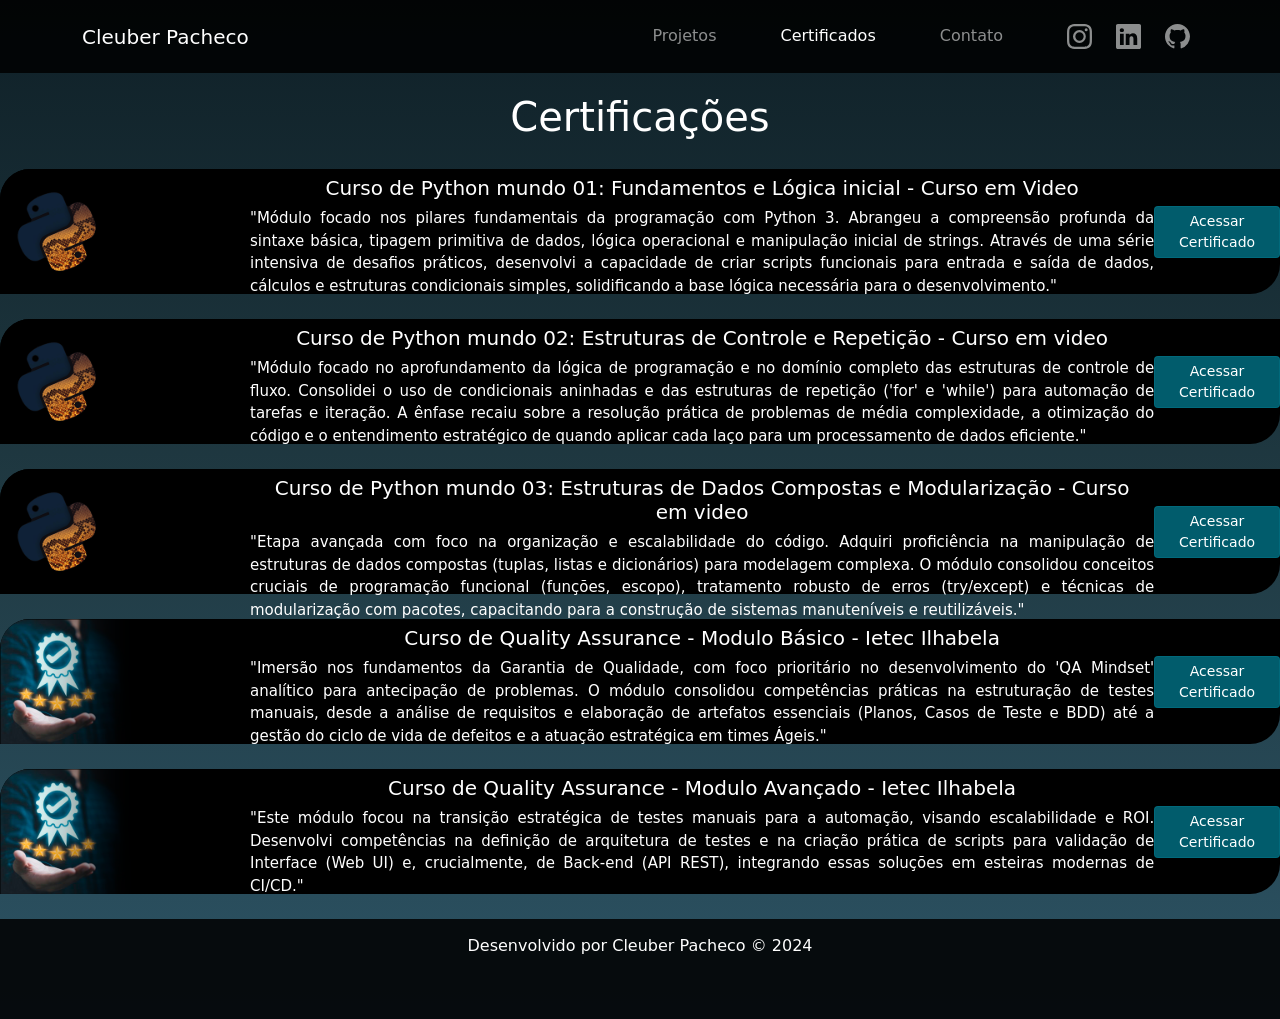
==== assets/Pages/Certificados.html @ 31d0b2f3 "Meu portifolio" ====
<!DOCTYPE html>
<html lang="pt-br">
<head>

    <meta charset="UTF-8">
    <meta name="viewport" content="width=device-width, initial-scale=1.0">

    <title>Projetos</title>

    <link href="https://cdn.jsdelivr.net/npm/bootstrap@5.3.8/dist/css/bootstrap.min.css" rel="stylesheet" integrity="sha384-sRIl4kxILFvY47J16cr9ZwB07vP4J8+LH7qKQnuqkuIAvNWLzeN8tE5YBujZqJLB" crossorigin="anonymous">

    <link rel="stylesheet" href="../CSS/Style.CSS">

</head>
<body>

    
    <nav class="navbar navbar-expand-lg" style="background-color: #000000dc;" data-bs-theme="dark">
        <div class="container-md mb-2  mt-2 ">
            <a class="navbar-brand" href="../../Index.html">Cleuber Pacheco</a>
            <button class="navbar-toggler" type="button" data-bs-toggle="collapse" data-bs-target="#navbarSupportedContent" aria-controls="navbarSupportedContent" aria-expanded="false" aria-label="Toggle navigation">
            <span class="navbar-toggler-icon"></span>
            </button>
            <div class="collapse navbar-collapse" id="navbarSupportedContent">
            <ul class="navbar-nav ms-auto text-center text-lg-start">
                <li class="nav-item me-lg-5">
                <a class="nav-link" href="./Projetos.html">Projetos</a>
                </li>
                <li class="nav-item me-lg-5">
                <a class="nav-link active" aria-current="page"  href="./Certificados.html">Certificados</a>
                </li>
                <li class="nav-item me-lg-5">
                <a class="nav-link " aria-current="page"  href="./Contatos.html">Contato</a>
                </li>
                <li class="nav-item border-top">
                    <div class="d-flex justify-content-center">
                        <a class="nav-link me-2" href="https://www.instagram.com/eucleuberpacheco/" target="_blank" rel="noopener noreferrer">
                                <svg xmlns="http://www.w3.org/2000/svg " width="25" height="25" fill="currentColor" class="bi bi-instagram" viewBox="0 0 16 16">
                                <path d="M8 0C5.829 0 5.556.01 4.703.048 3.85.088 3.269.222 2.76.42a3.9 3.9 0 0 0-1.417.923A3.9 3.9 0 0 0 .42 2.76C.222 3.268.087 3.85.048 4.7.01 5.555 0 5.827 0 8.001c0 2.172.01 2.444.048 3.297.04.852.174 1.433.372 1.942.205.526.478.972.923 1.417.444.445.89.719 1.416.923.51.198 1.09.333 1.942.372C5.555 15.99 5.827 16 8 16s2.444-.01 3.298-.048c.851-.04 1.434-.174 1.943-.372a3.9 3.9 0 0 0 1.416-.923c.445-.445.718-.891.923-1.417.197-.509.332-1.09.372-1.942C15.99 10.445 16 10.173 16 8s-.01-2.445-.048-3.299c-.04-.851-.175-1.433-.372-1.941a3.9 3.9 0 0 0-.923-1.417A3.9 3.9 0 0 0 13.24.42c-.51-.198-1.092-.333-1.943-.372C10.443.01 10.172 0 7.998 0zm-.717 1.442h.718c2.136 0 2.389.007 3.232.046.78.035 1.204.166 1.486.275.373.145.64.319.92.599s.453.546.598.92c.11.281.24.705.275 1.485.039.843.047 1.096.047 3.231s-.008 2.389-.047 3.232c-.035.78-.166 1.203-.275 1.485a2.5 2.5 0 0 1-.599.919c-.28.28-.546.453-.92.598-.28.11-.704.24-1.485.276-.843.038-1.096.047-3.232.047s-2.39-.009-3.233-.047c-.78-.036-1.203-.166-1.485-.276a2.5 2.5 0 0 1-.92-.598 2.5 2.5 0 0 1-.6-.92c-.109-.281-.24-.705-.275-1.485-.038-.843-.046-1.096-.046-3.233s.008-2.388.046-3.231c.036-.78.166-1.204.276-1.486.145-.373.319-.64.599-.92s.546-.453.92-.598c.282-.11.705-.24 1.485-.276.738-.034 1.024-.044 2.515-.045zm4.988 1.328a.96.96 0 1 0 0 1.92.96.96 0 0 0 0-1.92m-4.27 1.122a4.109 4.109 0 1 0 0 8.217 4.109 4.109 0 0 0 0-8.217m0 1.441a2.667 2.667 0 1 1 0 5.334 2.667 2.667 0 0 1 0-5.334"/>
                                </svg>                               
                        </a>
                    
                    
                        <a class="nav-link me-2" href="https://www.linkedin.com/in/cleuber-pacheco/" target="_blank" rel="noopener noreferrer">
                            <svg xmlns="http://www.w3.org/2000/svg" width="25" height="25" fill="currentColor" class="bi bi-linkedin" viewBox="0 0 16 16">
                            <path d="M0 1.146C0 .513.526 0 1.175 0h13.65C15.474 0 16 .513 16 1.146v13.708c0 .633-.526 1.146-1.175 1.146H1.175C.526 16 0 15.487 0 14.854zm4.943 12.248V6.169H2.542v7.225zm-1.2-8.212c.837 0 1.358-.554 1.358-1.248-.015-.709-.52-1.248-1.342-1.248S2.4 3.226 2.4 3.934c0 .694.521 1.248 1.327 1.248zm4.908 8.212V9.359c0-.216.016-.432.08-.586.173-.431.568-.878 1.232-.878.869 0 1.216.662 1.216 1.634v3.865h2.401V9.25c0-2.22-1.184-3.252-2.764-3.252-1.274 0-1.845.7-2.165 1.193v.025h-.016l.016-.025V6.169h-2.4c.03.678 0 7.225 0 7.225z"/>
                            </svg>
                        </a>
                    
                        <a class="nav-link" href="https://github.com/CleuberPacheco" target="_blank" rel="noopener noreferrer">
                            <svg xmlns="http://www.w3.org/2000/svg" width="25" height="25" fill="currentColor" class="bi bi-github" viewBox="0 0 16 16">
                            <path d="M8 0C3.58 0 0 3.58 0 8c0 3.54 2.29 6.53 5.47 7.59.4.07.55-.17.55-.38 0-.19-.01-.82-.01-1.49-2.01.37-2.53-.49-2.69-.94-.09-.23-.48-.94-.82-1.13-.28-.15-.68-.52-.01-.53.63-.01 1.08.58 1.23.82.72 1.21 1.87.87 2.33.66.07-.52.28-.87.51-1.07-1.78-.2-3.64-.89-3.64-3.95 0-.87.31-1.59.82-2.15-.08-.2-.36-1.02.08-2.12 0 0 .67-.21 2.2.82.64-.18 1.32-.27 2-.27s1.36.09 2 .27c1.53-1.04 2.2-.82 2.2-.82.44 1.1.16 1.92.08 2.12.51.56.82 1.27.82 2.15 0 3.07-1.87 3.75-3.65 3.95.29.25.54.73.54 1.48 0 1.07-.01 1.93-.01 2.2 0 .21.15.46.55.38A8.01 8.01 0 0 0 16 8c0-4.42-3.58-8-8-8"/>
                            </svg>
                        </a>
                    </div>
                </li>
            </ul>           
            </div>
        </div>
    </nav>
    <div class ='cert'>
        <h1>Certificações</h1>
        <div class = "certificacao">
            <img src="../Images/python fundo.png">
                <div class="boxtexto">
                    <h5>Curso de Python mundo 01: Fundamentos e Lógica inicial - Curso em Video</h5>
                    <p>"Módulo focado nos pilares fundamentais da programação com Python 3. Abrangeu a compreensão profunda da sintaxe básica, tipagem primitiva de dados, lógica operacional e manipulação inicial de strings. Através de uma série intensiva de desafios práticos, desenvolvi a capacidade de criar scripts funcionais para entrada e saída de dados, cálculos e estruturas condicionais simples, solidificando a base lógica necessária para o desenvolvimento."</p>
                </div>         
                <div class = "botao">
                    <button type="button" class="btn btn-primary btn-sm" data-bs-toggle="modal" data-bs-target="#modalVisualizador" data-img-url="../Images/Certificado curso em video mundo 01 python.png"style="--bs-btn-padding-y: .25rem; --bs-btn-padding-x: .5rem;  --bs-btn-bg: #026b7edc; --bs-btn-border-color: #026b7edc; --bs-btn-hover-bg: #023e49dc; --bs-btn-hover-border-color: #023e49dc;"> Acessar Certificado</button>
                </div>
        </div>
        <div class = "certificacao">
            <img src="../Images/python fundo.png">
                <div class="boxtexto">
                    <h5> Curso de Python mundo 02: Estruturas de Controle e Repetição - Curso em video </h5>
                    <p>"Módulo focado no aprofundamento da lógica de programação e no domínio completo das estruturas de controle de fluxo. Consolidei o uso de condicionais aninhadas e das estruturas de repetição ('for' e 'while') para automação de tarefas e iteração. A ênfase recaiu sobre a resolução prática de problemas de média complexidade, a otimização do código e o entendimento estratégico de quando aplicar cada laço para um processamento de dados eficiente."</p>
                </div>
                <div class = "botao">
                    <button type="button" class="btn btn-primary btn-sm" data-bs-toggle="modal" data-bs-target="#modalVisualizador" data-img-url="../Images/Certificado curso em video mundo 02 python.png"style="--bs-btn-padding-y: .25rem; --bs-btn-padding-x: .5rem;  --bs-btn-bg: #026b7edc; --bs-btn-border-color: #026b7edc; --bs-btn-hover-bg: #023e49dc; --bs-btn-hover-border-color: #023e49dc;"> Acessar Certificado</button>
                </div>            
        </div>
        <div class = "certificacao">
            <img src="../Images/python fundo.png">
                <div class="boxtexto">
                    <h5> Curso de Python mundo 03: Estruturas de Dados Compostas e Modularização - Curso em video </h5>
                    <p>"Etapa avançada com foco na organização e escalabilidade do código. Adquiri proficiência na manipulação de estruturas de dados compostas (tuplas, listas e dicionários) para modelagem complexa. O módulo consolidou conceitos cruciais de programação funcional (funções, escopo), tratamento robusto de erros (try/except) e técnicas de modularização com pacotes, capacitando para a construção de sistemas manuteníveis e reutilizáveis."</p>
                </div>
                <div class = "botao">
                    <button type="button" class="btn btn-primary btn-sm" data-bs-toggle="modal" data-bs-target="#modalVisualizador" data-img-url="../Images/Certificado curso em video mundo 03 python.png"style="--bs-btn-padding-y: .25rem; --bs-btn-padding-x: .5rem;  --bs-btn-bg: #026b7edc; --bs-btn-border-color: #026b7edc; --bs-btn-hover-bg: #023e49dc; --bs-btn-hover-border-color: #023e49dc;"> Acessar Certificado</button>
                </div>
        </div>
        <div class = "certificacao">
             <img src="../Images/q.png">
                <div class="boxtexto">
                    <h5> Curso de Quality Assurance - Modulo Básico - Ietec Ilhabela  </h5>
                    <p>"Imersão nos fundamentos da Garantia de Qualidade, com foco prioritário no desenvolvimento do 'QA Mindset' analítico para antecipação de problemas. O módulo consolidou competências práticas na estruturação de testes manuais, desde a análise de requisitos e elaboração de artefatos essenciais (Planos, Casos de Teste e BDD) até a gestão do ciclo de vida de defeitos e a atuação estratégica em times Ágeis."</p>
                </div>
                <div class = "botao">
                    <button type="button" class="btn btn-primary btn-sm" data-bs-toggle="modal" data-bs-target="#modalVisualizador" data-img-url="../Images/certificado QA básico.png"style="--bs-btn-padding-y: .25rem; --bs-btn-padding-x: .5rem;  --bs-btn-bg: #026b7edc; --bs-btn-border-color: #026b7edc; --bs-btn-hover-bg: #023e49dc; --bs-btn-hover-border-color: #023e49dc;"> Acessar Certificado</button>
                </div>            
        </div>
        <div class = "certificacao">
            <img src="../Images/q.png">
                <div class = boxtexto>
                    <h5> Curso de Quality Assurance - Modulo Avançado - Ietec Ilhabela  </h5>
                    <p>"Este módulo focou na transição estratégica de testes manuais para a automação, visando escalabilidade e ROI. Desenvolvi competências na definição de arquitetura de testes e na criação prática de scripts para validação de Interface (Web UI) e, crucialmente, de Back-end (API REST), integrando essas soluções em esteiras modernas de CI/CD."</p>
                </div>
                <div class = "botao">
                    <button type="button" class="btn btn-primary btn-sm" data-bs-toggle="modal" data-bs-target="#modalVisualizador" data-img-url="../Images/certificado QA Avançado.png" style="--bs-btn-padding-y: .25rem; --bs-btn-padding-x: .5rem;  --bs-btn-bg: #026b7edc; --bs-btn-border-color: #026b7edc; --bs-btn-hover-bg: #023e49dc; --bs-btn-hover-border-color: #023e49dc;"> Acessar Certificado</button>
                </div>
        </div>
    </div>
    <div class="Espaco">
        
        <div>
            <h5> </h5>
            <div>
                
            </div>
        </div>
    </div>
    <div class="rodape">           
        <p class="mb-0">Desenvolvido por Cleuber Pacheco &copy; 2024</p>
    </div>

<div class="modal fade" id="modalVisualizador" tabindex="-1" aria-hidden="true">
  <div class="modal-dialog modal-lg modal-dialog-centered">
    <div class="modal-content bg-transparent border-0 shadow-none">
      
      <div class="modal-header border-0 p-0 mb-2">
        <button type="button" class="btn-close btn-close-white ms-auto" data-bs-dismiss="modal" aria-label="Close"></button>
      </div>
      
      <div class="modal-body p-0 text-center">
          <img id="imagemExpandida" src="" class="img-fluid rounded shadow-lg" alt="Certificado expandido">
      </div>
      
    </div>
  </div>
</div>

<script src="https://cdn.jsdelivr.net/npm/bootstrap@5.3.8/dist/js/bootstrap.bundle.min.js" integrity="sha384-FKyoEForCGlyvwx9Hj09JcYn3nv7wiPVlz7YYwJrWVcXK/BmnVDxM+D2scQbITxI" crossorigin="anonymous"></script>

<script>

        // 1. Pega o elemento do modal no HTML
    const modalVisualizador = document.getElementById('modalVisualizador')

    // 2. Adiciona um "ouvinte" que fica esperando o momento em que o modal VAI abrir
    modalVisualizador.addEventListener('show.bs.modal', event => {
        
        // 3. Descobre qual botão foi clicado para acionar o modal
        const botaoClicado = event.relatedTarget
        
        // 4. Pega o caminho da imagem que estava guardado no atributo 'data-img-url' do botão
        const caminhoDaImagem = botaoClicado.getAttribute('data-img-url')
        
        // 5. Acha a tag <img> vazia dentro do modal
        const imagemDoModal = modalVisualizador.querySelector('#imagemExpandida')
        
        // 6. Finalmente, coloca o caminho certo dentro do 'src' da imagem
        imagemDoModal.src = caminhoDaImagem
    })

    // (Opcional) Limpa a imagem quando fecha para não piscar a imagem antiga ao abrir o próximo
    modalVisualizador.addEventListener('hidden.bs.modal', event => {
         const imagemDoModal = modalVisualizador.querySelector('#imagemExpandida')
         imagemDoModal.src = ""
    })
</script>

</body>
</html>
---- assets/CSS/Style.CSS ----
html {
    overflow-y: scroll; /* Força a barra de rolagem vertical aparecer sempre */
}

body {
    /* Exemplo com Gradiente (mais fácil de testar agora) */
    background: linear-gradient(to bottom, #0f2027, #203a43, #2c5364);
    min-height: 100vh; /* Garante que o fundo vá até o final da página */
    color: white; /* Muda a cor do texto padrão para branco */
    margin: 0;
}

.apresentacao {
    display: flex;
    flex-direction: column;
    justify-content: space-around;
    align-items: center;
    text-align:center;
    margin: 0 auto;
    max-width:70vw;
    margin-top: 20px;
    padding-bottom: 20px;
    border-bottom:1px solid #000;
}
.ola{
    color: #adadad;


}
.nome{

    color: #03afcedc;
}

.sobre {
    text-align: center;
    margin-top: 40px
}

.hardskills {
    margin-top: 20px;
    display: flex;
    flex-direction: column;
    align-items: center;
    justify-content: center;
    flex-wrap: wrap;
    max-width: 65vw;
    margin: 0 auto;
    padding: 20px;
    margin-top: 10px;
    border-bottom: 1px solid #000;

}

.icones {
    display: flex;
    justify-content: center; /* Centraliza o grupo na tela */
    gap: 30px; /* Espaço entre cada bloco de skill */
    flex-wrap: wrap; /* Permite quebrar linha se a tela for pequena */
    margin-top: 20px;
    margin-bottom: 20px;
}

.icones img {
    filter: grayscale(1);
    max-width: 100%;
    height: 100%;
    transition: filter 0.2s ease-in-out;
}

.icones img:hover {
    filter: grayscale(0%);

}


/* A caixinha individual de cada skill (Imagem + Texto) */
.skill-box {
    display: flex;
    flex-direction: column; /* Coloca a imagem EM CIMA do texto */
    align-items: center;    /* Centraliza imagem e texto horizontalmente */
}

/* Ajuste das imagens para não ficarem gigantes */
.skill-box img {
    max-width: 100px;
    max-height: 100px;  /* Tamanho do ícone */
    margin-bottom: 10px; /* Espacinho entre o ícone e o texto */
}

/* Ajuste do texto */
.skill-box p {
    margin: 0;
    font-weight: bold;
    text-align: center;
}



.navbar-nav .nav-link:hover {
    /* Simula o negrito desenhando o texto duas vezes com um leve offset */
    text-shadow: 0.1px 0 0 #FFFFFF; /* Adiciona uma sombra branca/clara */
    
    /* Opcional: Aumenta a cor do texto para o destaque (aqui usamos o azul claro) */
    color: #ffffff !important; 
}

.imgperfil {
    width: 20%;
    min-width: 225px;
    margin-top: max(20px, 2%);
    border-radius: 50%;
    border: max(5px, 0.5vw) solid #000000dc;
    }
.imgperfil:hover {
    border: max(5px, 0.5vw) solid #026b7edc;
}

.boxperfil {
    display: flex;
    justify-content: center;
}

.texto {
    text-align: justify;
    max-width: 65vw;
    margin: 0 auto;
    padding: 20px;
    margin-top: 10px;
    border-bottom: 1px solid #000;
}

.projetos {
    display: flex;
    flex-wrap: wrap;
    justify-content: center;
    margin-top: 20px;
    margin-bottom: 20px;
}

.boxprojetos {
    flex: 1 1 300px;
    min-width: 25vw;
    max-width: 400px;
    background-color: #ffffff;
    margin: 20px;
    border-bottom: 7px solid #026b7edc;
    border-radius: 10px;
    box-shadow: 3px 3px 5px 1px #00000083;
}
.boxprojetos img{
    max-width: 100%;
    height: 100%;
    object-fit: cover;
    object-position:left center ;
    border-radius: 7px;
    


}

.rodape {
    text-align: center;
    padding: 15px;
    height: 100px;
    background-color: #000000dc;
    
}

.descomplica{
    color: #000;
    display: flex;
    margin: 50px ;
    margin-top: 30px;
    max-width: ;
    height:200px;
    border-radius: 30px 0px 30px 0px;
    background-color: #000000;
}

.descomplica img {
    max-width: 100%;
    height: 100%;
    object-fit: cover;
    object-position:left center;
    border-radius: 30px 0px 30px 0px;

}
.boxtextos {
    font-size: 15px;
    width: 65%;
    margin:auto auto;
    text-align: justify;
    color: #ffffff;
}

.careplus {
    color: #000;
    display: flex;
    margin: 50px ;
    margin-top: 30px;
    max-width: ;
    height: 200px;
    border-radius: 30px 0px 30px 0px;
    background-color: #000000;
}

.careplus img {
    max-width: 100%;
    height: 100%;
    object-fit: cover;
    object-position:left center;
    border-radius: 30px 0px 30px 0px;

}

.nohall{
    color: #000;
    display: flex;
    margin: 50px ;
    margin-top: 30px;
    max-width: ;
    height: 200px;
    border-radius: 30px 0px 30px 0px;
    background-color: #000000;
}

.nohall img {
    max-width: 100%;
    height: 100%;
    object-fit: cover;
    object-position:left center;
    border-radius: 30px 0px 30px 0px;

}
.cert h1 {
    text-align: center;
    padding: 20px;
}
.certificacao {
    color: #ffffff;
    display: flex;
    max-width: 1800px;
    height: 125px;
    background-color: #000000;
    margin: 0px auto 25px;
    border-radius: 30px 0px;
}
.certificacao img {
    border-radius: 30px 0px 30px 0px;
}
.boxtexto {
    width: 1100px;
    text-align: justify;
    font-size: 15px;
}
.boxtexto h5 {
    text-align: center;
    margin: 7px;
}
.botao {
    margin: auto;
}
.alinhamento {
    margin-top: auto;
}

.contato {
    color: #ffffff;
    display: flex;
    flex-direction: column;
    justify-content: center;
    align-items: center;    
    padding: 50px;
}
.titulo {   
    padding: 50px;

}

.dados {
    display: flex;
    justify-content: space-around;
    background-color: #4e4b4b;
    text-align: center;
    padding: 50px;
}




/* Media Query que mira em telas menores que o breakpoint LG (992px) */
@media (max-width: 991.98px) {
    
    /* 1. Aplica a borda em todos os itens de texto e nos ícones */
    .navbar-nav .nav-item {
        /* Garante que o CSS do Bootstrap seja sobrescrito com a borda */
        border-top: 1px solid #dee2e6 !important; 
        padding-top: 5px !important; /* Adiciona espaço acima da borda */
        
        /* Zera margens horizontais que possam atrapalhar a borda em mobile */
        margin-left: 0 !important;
        margin-right: 0 !important;
    }
    
    /* 2. Remove a borda do primeiro item (links de texto) para um visual limpo */
    .navbar-nav .nav-item:first-child {
        border-top: none !important;
        padding-top: 0 !important;
    }
    
    /* 3. Remove a borda do item que contém os ícones sociais se eles forem o último item */
    .navbar-nav .nav-item:last-child {
        border-bottom: none !important;
    }


}

/* Garante que NUNCA haja borda em telas grandes (desktop) */
@media (min-width: 992px) {
    .navbar-nav .nav-item {
        border-top: none !important;
    }
    }

@media (max-width: 1280px){
    .boxtextos {
    display: none;
    }
}

@media (max-width: 768px) {
    .descomplica button, .descomplica a.btn,
    .careplus button,    .careplus a.btn,
    .nohall button,      .nohall a.btn {
        
        /* A mágica que faz sumir */
        display: none !important; 
    }
    .boxtexto p {
        display: none; /* Faz o texto descritivo sumir completamente */
    }

    /* Opcional: Ajuste de margem para o título não ficar colado no botão */
    .boxtexto h5 {
        font-size: 17px;
    
    }
    /* 1. O Container Pai */
    .certificacao {
        display: flex;
        align-items: center; /* Centraliza verticalmente */
        /* Garanta que não tenha height fixa aqui que atrapalhe */
        height: auto;
        min-height: 125px; /* Altura mínima para garantir o design */
        padding-right: 20px; /* Um espaço para o botão na direita não colar */
        /* overflow: hidden; <--- SE TIVER ISSO, REMOVA. Senão corta a sombra */
        margin: 20px;
    }


    /* 2. A Imagem (O que vai ficar embaixo) */
    .certificacao img {
        /* Definimos um tamanho fixo para a imagem servir de base */
        width: 250px;
        height: 125px;
        object-fit: cover;
        object-position: left center; /* Foca na esquerda */
        border-radius: 30px 0 0 30px;

        /* IMPORTANTE: Para garantir que ela fique ATRÁS do texto */
        position: relative;
        z-index: 1;
    }

    .boxtexto {
        margin-left: -155px; /* Ajuste este valor para cobrir mais ou menos a imagem */
        position: relative;
        z-index: 2;
        padding: 20px;
    }
    .certificacao .botao {
            display: none; /* Faz o botão sumir e não ocupar espaço */
    }

    .texto {
    text-align: justify;
    max-width: 80vw;
    margin: 0 auto;
    padding: 20px;
    margin-top: 10px;
    border-bottom: 1px solid #000;
}
}
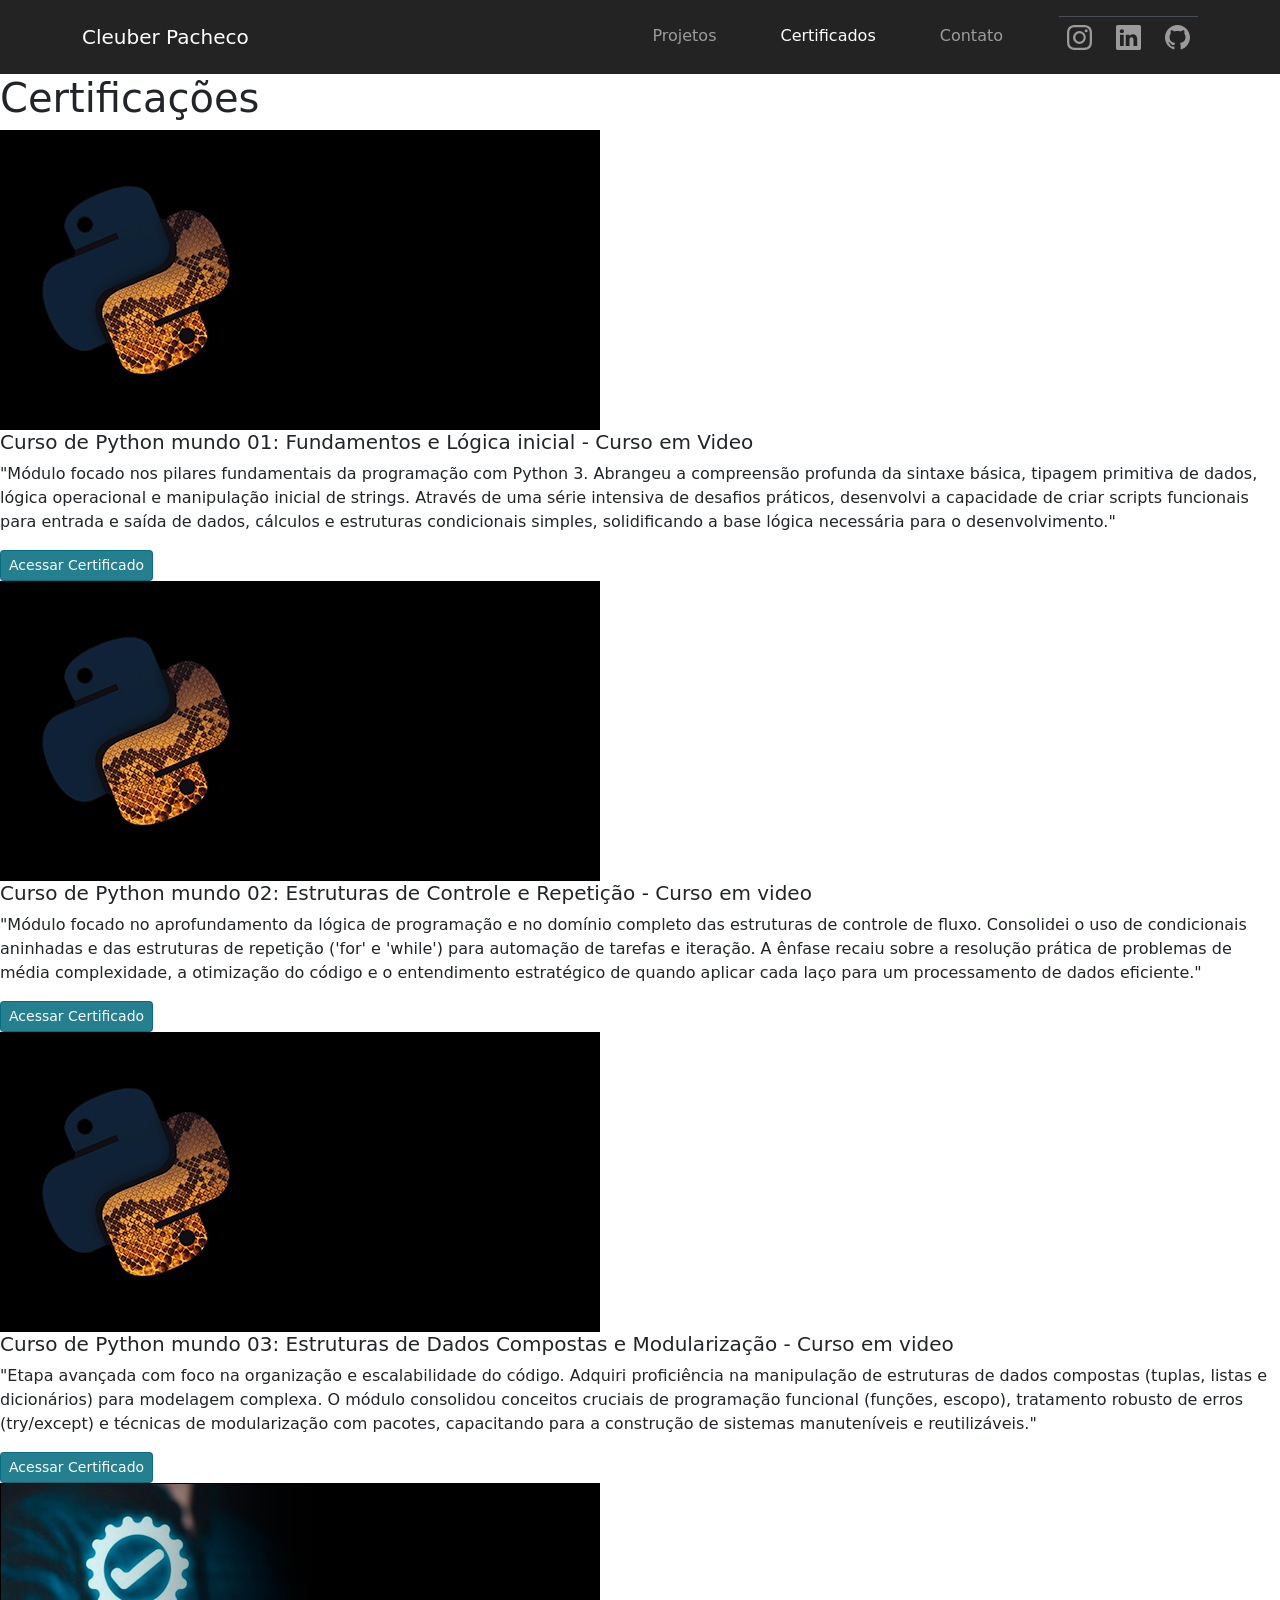
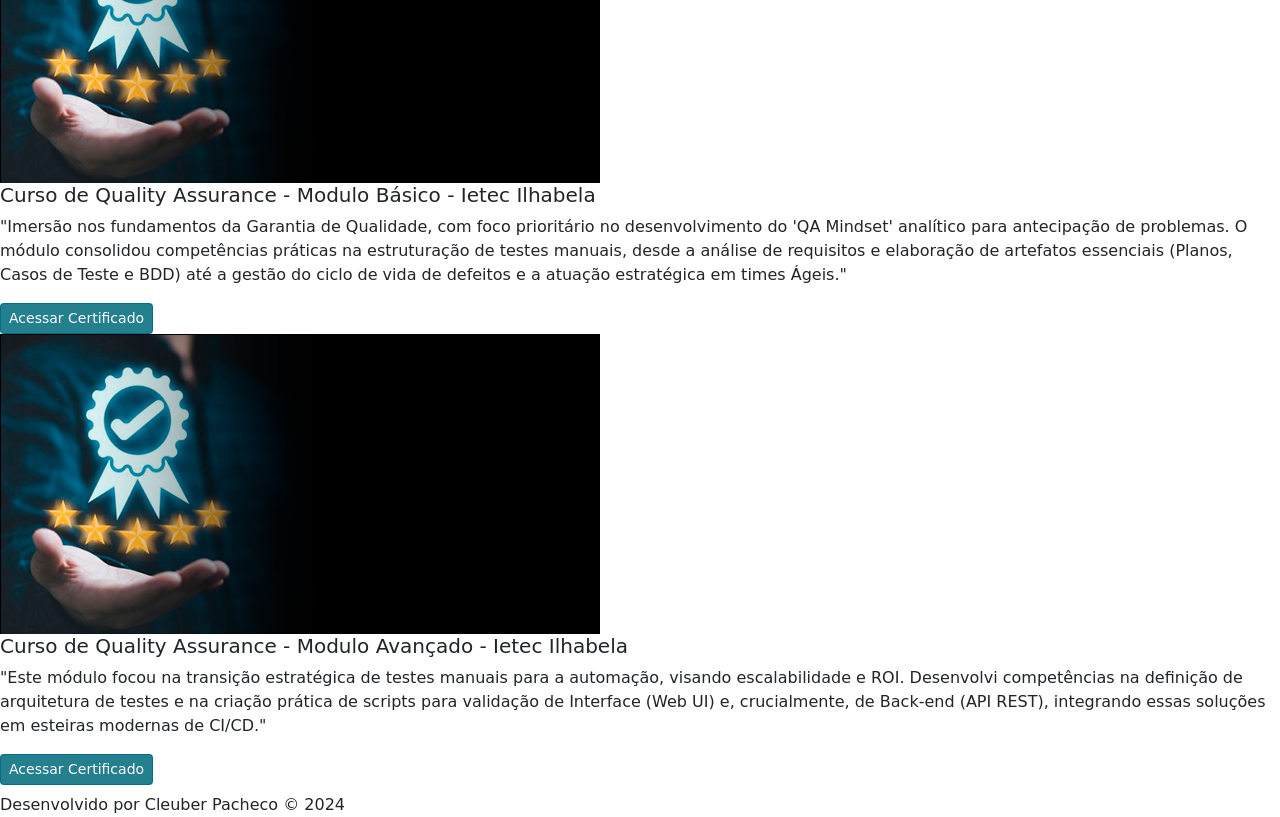
==== commit a3e85937: "Organizando maiusculas e minusculas" ====
--- a/assets/Pages/Certificados.html
+++ b/assets/Pages/Certificados.html
@@ -9,7 +9,7 @@
 
     <link href="https://cdn.jsdelivr.net/npm/bootstrap@5.3.8/dist/css/bootstrap.min.css" rel="stylesheet" integrity="sha384-sRIl4kxILFvY47J16cr9ZwB07vP4J8+LH7qKQnuqkuIAvNWLzeN8tE5YBujZqJLB" crossorigin="anonymous">
 
-    <link rel="stylesheet" href="../CSS/Style.CSS">
+    <link rel="stylesheet" href="../CSS/style.CSS">
 
 </head>
 <body>
@@ -17,20 +17,20 @@
     
     <nav class="navbar navbar-expand-lg" style="background-color: #000000dc;" data-bs-theme="dark">
         <div class="container-md mb-2  mt-2 ">
-            <a class="navbar-brand" href="../../Index.html">Cleuber Pacheco</a>
+            <a class="navbar-brand" href="../../index.html">Cleuber Pacheco</a>
             <button class="navbar-toggler" type="button" data-bs-toggle="collapse" data-bs-target="#navbarSupportedContent" aria-controls="navbarSupportedContent" aria-expanded="false" aria-label="Toggle navigation">
             <span class="navbar-toggler-icon"></span>
             </button>
             <div class="collapse navbar-collapse" id="navbarSupportedContent">
             <ul class="navbar-nav ms-auto text-center text-lg-start">
                 <li class="nav-item me-lg-5">
-                <a class="nav-link" href="./Projetos.html">Projetos</a>
+                <a class="nav-link" href="./projetos.html">Projetos</a>
                 </li>
                 <li class="nav-item me-lg-5">
-                <a class="nav-link active" aria-current="page"  href="./Certificados.html">Certificados</a>
+                <a class="nav-link active" aria-current="page"  href="./certificados.html">Certificados</a>
                 </li>
                 <li class="nav-item me-lg-5">
-                <a class="nav-link " aria-current="page"  href="./Contatos.html">Contato</a>
+                <a class="nav-link " aria-current="page"  href="./contatos.html">Contato</a>
                 </li>
                 <li class="nav-item border-top">
                     <div class="d-flex justify-content-center">
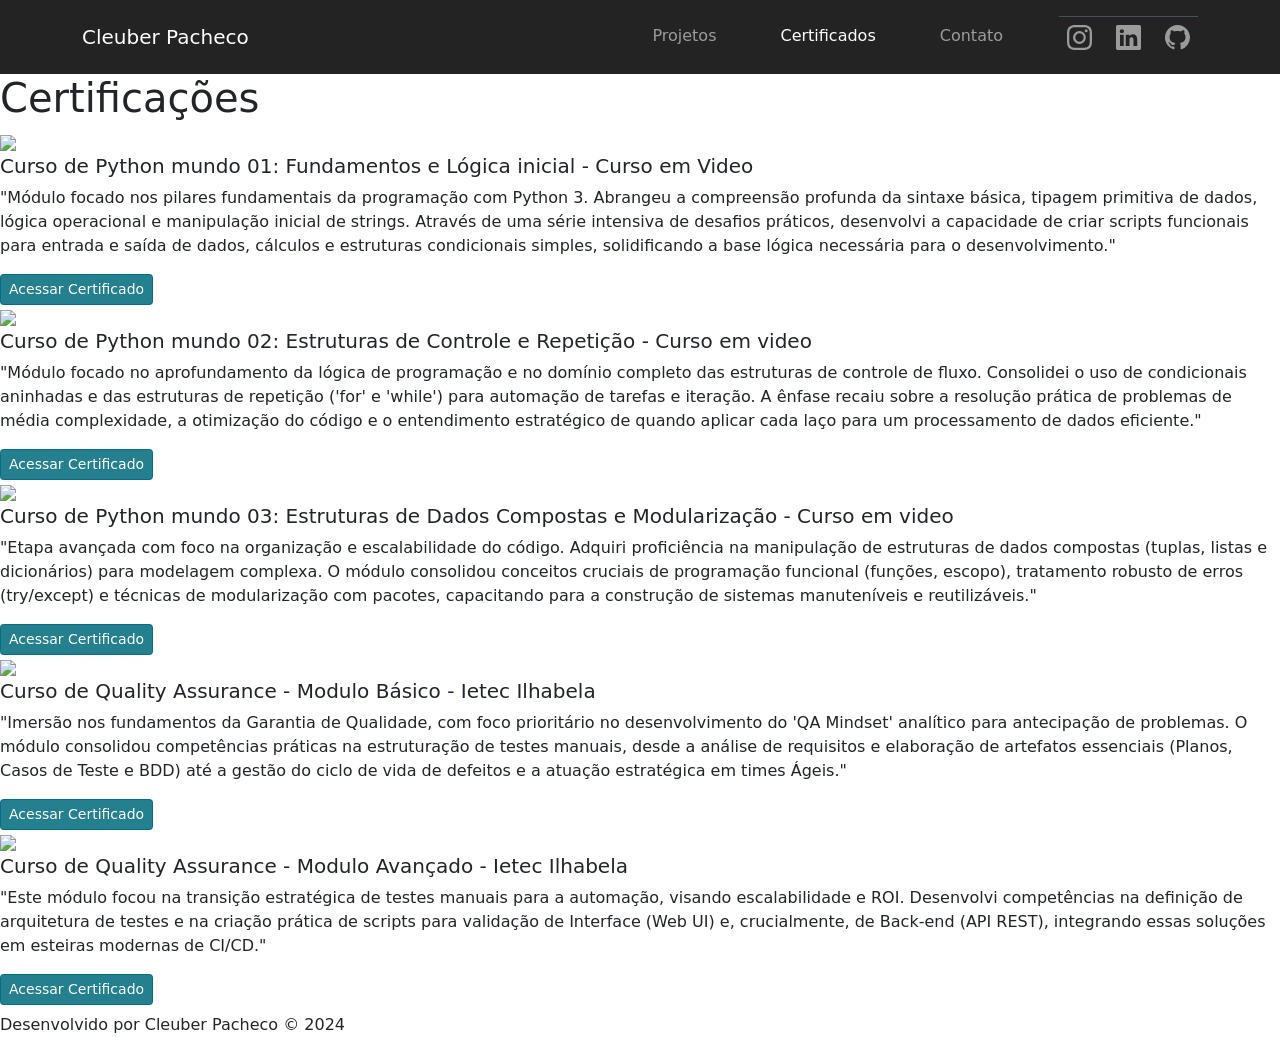
==== commit a126910c: "ajustes finais" ====
--- a/assets/Pages/Certificados.html
+++ b/assets/Pages/Certificados.html
@@ -5,11 +5,11 @@
     <meta charset="UTF-8">
     <meta name="viewport" content="width=device-width, initial-scale=1.0">
 
-    <title>Projetos</title>
+    <title>Certificados</title>
 
-    <link href="https://cdn.jsdelivr.net/npm/bootstrap@5.3.8/dist/css/bootstrap.min.css" rel="stylesheet" integrity="sha384-sRIl4kxILFvY47J16cr9ZwB07vP4J8+LH7qKQnuqkuIAvNWLzeN8tE5YBujZqJLB" crossorigin="anonymous">
+    <link href="https://cdn.jsdelivr.net/npm/bootstrap@5.3.3/dist/css/bootstrap.min.css" rel="stylesheet">
 
-    <link rel="stylesheet" href="../CSS/style.CSS">
+    <link rel="stylesheet" href="../css/style.css">
 
 </head>
 <body>
@@ -37,7 +37,7 @@
                         <a class="nav-link me-2" href="https://www.instagram.com/eucleuberpacheco/" target="_blank" rel="noopener noreferrer">
                                 <svg xmlns="http://www.w3.org/2000/svg " width="25" height="25" fill="currentColor" class="bi bi-instagram" viewBox="0 0 16 16">
                                 <path d="M8 0C5.829 0 5.556.01 4.703.048 3.85.088 3.269.222 2.76.42a3.9 3.9 0 0 0-1.417.923A3.9 3.9 0 0 0 .42 2.76C.222 3.268.087 3.85.048 4.7.01 5.555 0 5.827 0 8.001c0 2.172.01 2.444.048 3.297.04.852.174 1.433.372 1.942.205.526.478.972.923 1.417.444.445.89.719 1.416.923.51.198 1.09.333 1.942.372C5.555 15.99 5.827 16 8 16s2.444-.01 3.298-.048c.851-.04 1.434-.174 1.943-.372a3.9 3.9 0 0 0 1.416-.923c.445-.445.718-.891.923-1.417.197-.509.332-1.09.372-1.942C15.99 10.445 16 10.173 16 8s-.01-2.445-.048-3.299c-.04-.851-.175-1.433-.372-1.941a3.9 3.9 0 0 0-.923-1.417A3.9 3.9 0 0 0 13.24.42c-.51-.198-1.092-.333-1.943-.372C10.443.01 10.172 0 7.998 0zm-.717 1.442h.718c2.136 0 2.389.007 3.232.046.78.035 1.204.166 1.486.275.373.145.64.319.92.599s.453.546.598.92c.11.281.24.705.275 1.485.039.843.047 1.096.047 3.231s-.008 2.389-.047 3.232c-.035.78-.166 1.203-.275 1.485a2.5 2.5 0 0 1-.599.919c-.28.28-.546.453-.92.598-.28.11-.704.24-1.485.276-.843.038-1.096.047-3.232.047s-2.39-.009-3.233-.047c-.78-.036-1.203-.166-1.485-.276a2.5 2.5 0 0 1-.92-.598 2.5 2.5 0 0 1-.6-.92c-.109-.281-.24-.705-.275-1.485-.038-.843-.046-1.096-.046-3.233s.008-2.388.046-3.231c.036-.78.166-1.204.276-1.486.145-.373.319-.64.599-.92s.546-.453.92-.598c.282-.11.705-.24 1.485-.276.738-.034 1.024-.044 2.515-.045zm4.988 1.328a.96.96 0 1 0 0 1.92.96.96 0 0 0 0-1.92m-4.27 1.122a4.109 4.109 0 1 0 0 8.217 4.109 4.109 0 0 0 0-8.217m0 1.441a2.667 2.667 0 1 1 0 5.334 2.667 2.667 0 0 1 0-5.334"/>
-                                </svg>                               
+                                </svg>                                
                         </a>
                     
                     
@@ -61,53 +61,53 @@
     <div class ='cert'>
         <h1>Certificações</h1>
         <div class = "certificacao">
-            <img src="../Images/python fundo.png">
+            <img src="../images/python fundo.png">
                 <div class="boxtexto">
                     <h5>Curso de Python mundo 01: Fundamentos e Lógica inicial - Curso em Video</h5>
                     <p>"Módulo focado nos pilares fundamentais da programação com Python 3. Abrangeu a compreensão profunda da sintaxe básica, tipagem primitiva de dados, lógica operacional e manipulação inicial de strings. Através de uma série intensiva de desafios práticos, desenvolvi a capacidade de criar scripts funcionais para entrada e saída de dados, cálculos e estruturas condicionais simples, solidificando a base lógica necessária para o desenvolvimento."</p>
                 </div>         
                 <div class = "botao">
-                    <button type="button" class="btn btn-primary btn-sm" data-bs-toggle="modal" data-bs-target="#modalVisualizador" data-img-url="../Images/Certificado curso em video mundo 01 python.png"style="--bs-btn-padding-y: .25rem; --bs-btn-padding-x: .5rem;  --bs-btn-bg: #026b7edc; --bs-btn-border-color: #026b7edc; --bs-btn-hover-bg: #023e49dc; --bs-btn-hover-border-color: #023e49dc;"> Acessar Certificado</button>
+                    <button type="button" class="btn btn-primary btn-sm" data-bs-toggle="modal" data-bs-target="#modalVisualizador" data-img-url="../images/Certificado curso em video mundo 01 python.png" style="--bs-btn-padding-y: .25rem; --bs-btn-padding-x: .5rem;  --bs-btn-bg: #026b7edc; --bs-btn-border-color: #026b7edc; --bs-btn-hover-bg: #023e49dc; --bs-btn-hover-border-color: #023e49dc;"> Acessar Certificado</button>
                 </div>
         </div>
         <div class = "certificacao">
-            <img src="../Images/python fundo.png">
+            <img src="../images/python fundo.png">
                 <div class="boxtexto">
                     <h5> Curso de Python mundo 02: Estruturas de Controle e Repetição - Curso em video </h5>
                     <p>"Módulo focado no aprofundamento da lógica de programação e no domínio completo das estruturas de controle de fluxo. Consolidei o uso de condicionais aninhadas e das estruturas de repetição ('for' e 'while') para automação de tarefas e iteração. A ênfase recaiu sobre a resolução prática de problemas de média complexidade, a otimização do código e o entendimento estratégico de quando aplicar cada laço para um processamento de dados eficiente."</p>
                 </div>
                 <div class = "botao">
-                    <button type="button" class="btn btn-primary btn-sm" data-bs-toggle="modal" data-bs-target="#modalVisualizador" data-img-url="../Images/Certificado curso em video mundo 02 python.png"style="--bs-btn-padding-y: .25rem; --bs-btn-padding-x: .5rem;  --bs-btn-bg: #026b7edc; --bs-btn-border-color: #026b7edc; --bs-btn-hover-bg: #023e49dc; --bs-btn-hover-border-color: #023e49dc;"> Acessar Certificado</button>
+                    <button type="button" class="btn btn-primary btn-sm" data-bs-toggle="modal" data-bs-target="#modalVisualizador" data-img-url="../images/Certificado curso em video mundo 02 python.png" style="--bs-btn-padding-y: .25rem; --bs-btn-padding-x: .5rem;  --bs-btn-bg: #026b7edc; --bs-btn-border-color: #026b7edc; --bs-btn-hover-bg: #023e49dc; --bs-btn-hover-border-color: #023e49dc;"> Acessar Certificado</button>
                 </div>            
         </div>
         <div class = "certificacao">
-            <img src="../Images/python fundo.png">
+            <img src="../images/python fundo.png">
                 <div class="boxtexto">
                     <h5> Curso de Python mundo 03: Estruturas de Dados Compostas e Modularização - Curso em video </h5>
                     <p>"Etapa avançada com foco na organização e escalabilidade do código. Adquiri proficiência na manipulação de estruturas de dados compostas (tuplas, listas e dicionários) para modelagem complexa. O módulo consolidou conceitos cruciais de programação funcional (funções, escopo), tratamento robusto de erros (try/except) e técnicas de modularização com pacotes, capacitando para a construção de sistemas manuteníveis e reutilizáveis."</p>
                 </div>
                 <div class = "botao">
-                    <button type="button" class="btn btn-primary btn-sm" data-bs-toggle="modal" data-bs-target="#modalVisualizador" data-img-url="../Images/Certificado curso em video mundo 03 python.png"style="--bs-btn-padding-y: .25rem; --bs-btn-padding-x: .5rem;  --bs-btn-bg: #026b7edc; --bs-btn-border-color: #026b7edc; --bs-btn-hover-bg: #023e49dc; --bs-btn-hover-border-color: #023e49dc;"> Acessar Certificado</button>
+                    <button type="button" class="btn btn-primary btn-sm" data-bs-toggle="modal" data-bs-target="#modalVisualizador" data-img-url="../images/Certificado curso em video mundo 03 python.png" style="--bs-btn-padding-y: .25rem; --bs-btn-padding-x: .5rem;  --bs-btn-bg: #026b7edc; --bs-btn-border-color: #026b7edc; --bs-btn-hover-bg: #023e49dc; --bs-btn-hover-border-color: #023e49dc;"> Acessar Certificado</button>
                 </div>
         </div>
         <div class = "certificacao">
-             <img src="../Images/q.png">
+            <img src="../images/q.png">
                 <div class="boxtexto">
                     <h5> Curso de Quality Assurance - Modulo Básico - Ietec Ilhabela  </h5>
                     <p>"Imersão nos fundamentos da Garantia de Qualidade, com foco prioritário no desenvolvimento do 'QA Mindset' analítico para antecipação de problemas. O módulo consolidou competências práticas na estruturação de testes manuais, desde a análise de requisitos e elaboração de artefatos essenciais (Planos, Casos de Teste e BDD) até a gestão do ciclo de vida de defeitos e a atuação estratégica em times Ágeis."</p>
                 </div>
                 <div class = "botao">
-                    <button type="button" class="btn btn-primary btn-sm" data-bs-toggle="modal" data-bs-target="#modalVisualizador" data-img-url="../Images/certificado QA básico.png"style="--bs-btn-padding-y: .25rem; --bs-btn-padding-x: .5rem;  --bs-btn-bg: #026b7edc; --bs-btn-border-color: #026b7edc; --bs-btn-hover-bg: #023e49dc; --bs-btn-hover-border-color: #023e49dc;"> Acessar Certificado</button>
+                    <button type="button" class="btn btn-primary btn-sm" data-bs-toggle="modal" data-bs-target="#modalVisualizador" data-img-url="../images/certificado QA básico.png" style="--bs-btn-padding-y: .25rem; --bs-btn-padding-x: .5rem;  --bs-btn-bg: #026b7edc; --bs-btn-border-color: #026b7edc; --bs-btn-hover-bg: #023e49dc; --bs-btn-hover-border-color: #023e49dc;"> Acessar Certificado</button>
                 </div>            
         </div>
         <div class = "certificacao">
-            <img src="../Images/q.png">
+            <img src="../images/q.png">
                 <div class = boxtexto>
                     <h5> Curso de Quality Assurance - Modulo Avançado - Ietec Ilhabela  </h5>
                     <p>"Este módulo focou na transição estratégica de testes manuais para a automação, visando escalabilidade e ROI. Desenvolvi competências na definição de arquitetura de testes e na criação prática de scripts para validação de Interface (Web UI) e, crucialmente, de Back-end (API REST), integrando essas soluções em esteiras modernas de CI/CD."</p>
                 </div>
                 <div class = "botao">
-                    <button type="button" class="btn btn-primary btn-sm" data-bs-toggle="modal" data-bs-target="#modalVisualizador" data-img-url="../Images/certificado QA Avançado.png" style="--bs-btn-padding-y: .25rem; --bs-btn-padding-x: .5rem;  --bs-btn-bg: #026b7edc; --bs-btn-border-color: #026b7edc; --bs-btn-hover-bg: #023e49dc; --bs-btn-hover-border-color: #023e49dc;"> Acessar Certificado</button>
+                    <button type="button" class="btn btn-primary btn-sm" data-bs-toggle="modal" data-bs-target="#modalVisualizador" data-img-url="../images/certificado QA Avançado.png" style="--bs-btn-padding-y: .25rem; --bs-btn-padding-x: .5rem;  --bs-btn-bg: #026b7edc; --bs-btn-border-color: #026b7edc; --bs-btn-hover-bg: #023e49dc; --bs-btn-hover-border-color: #023e49dc;"> Acessar Certificado</button>
                 </div>
         </div>
     </div>
@@ -125,48 +125,36 @@
     </div>
 
 <div class="modal fade" id="modalVisualizador" tabindex="-1" aria-hidden="true">
-  <div class="modal-dialog modal-lg modal-dialog-centered">
-    <div class="modal-content bg-transparent border-0 shadow-none">
-      
-      <div class="modal-header border-0 p-0 mb-2">
-        <button type="button" class="btn-close btn-close-white ms-auto" data-bs-dismiss="modal" aria-label="Close"></button>
-      </div>
-      
-      <div class="modal-body p-0 text-center">
-          <img id="imagemExpandida" src="" class="img-fluid rounded shadow-lg" alt="Certificado expandido">
-      </div>
-      
+    <div class="modal-dialog modal-lg modal-dialog-centered">
+        <div class="modal-content bg-transparent border-0 shadow-none">
+        
+        <div class="modal-header border-0 p-0 mb-2">
+            <button type="button" class="btn-close btn-close-white ms-auto" data-bs-dismiss="modal" aria-label="Close"></button>
+        </div>
+        
+        <div class="modal-body p-0 text-center">
+            <img id="imagemExpandida" src="" class="img-fluid rounded shadow-lg" alt="Certificado expandido">
+        </div>
+        
+        </div>
     </div>
-  </div>
 </div>
 
-<script src="https://cdn.jsdelivr.net/npm/bootstrap@5.3.8/dist/js/bootstrap.bundle.min.js" integrity="sha384-FKyoEForCGlyvwx9Hj09JcYn3nv7wiPVlz7YYwJrWVcXK/BmnVDxM+D2scQbITxI" crossorigin="anonymous"></script>
+<script src="https://cdn.jsdelivr.net/npm/bootstrap@5.3.3/dist/js/bootstrap.bundle.min.js"></script>
 
 <script>
-
-        // 1. Pega o elemento do modal no HTML
     const modalVisualizador = document.getElementById('modalVisualizador')
 
-    // 2. Adiciona um "ouvinte" que fica esperando o momento em que o modal VAI abrir
     modalVisualizador.addEventListener('show.bs.modal', event => {
-        
-        // 3. Descobre qual botão foi clicado para acionar o modal
         const botaoClicado = event.relatedTarget
-        
-        // 4. Pega o caminho da imagem que estava guardado no atributo 'data-img-url' do botão
         const caminhoDaImagem = botaoClicado.getAttribute('data-img-url')
-        
-        // 5. Acha a tag <img> vazia dentro do modal
         const imagemDoModal = modalVisualizador.querySelector('#imagemExpandida')
-        
-        // 6. Finalmente, coloca o caminho certo dentro do 'src' da imagem
         imagemDoModal.src = caminhoDaImagem
     })
 
-    // (Opcional) Limpa a imagem quando fecha para não piscar a imagem antiga ao abrir o próximo
     modalVisualizador.addEventListener('hidden.bs.modal', event => {
-         const imagemDoModal = modalVisualizador.querySelector('#imagemExpandida')
-         imagemDoModal.src = ""
+        const imagemDoModal = modalVisualizador.querySelector('#imagemExpandida')
+        imagemDoModal.src = ""
     })
 </script>
 
